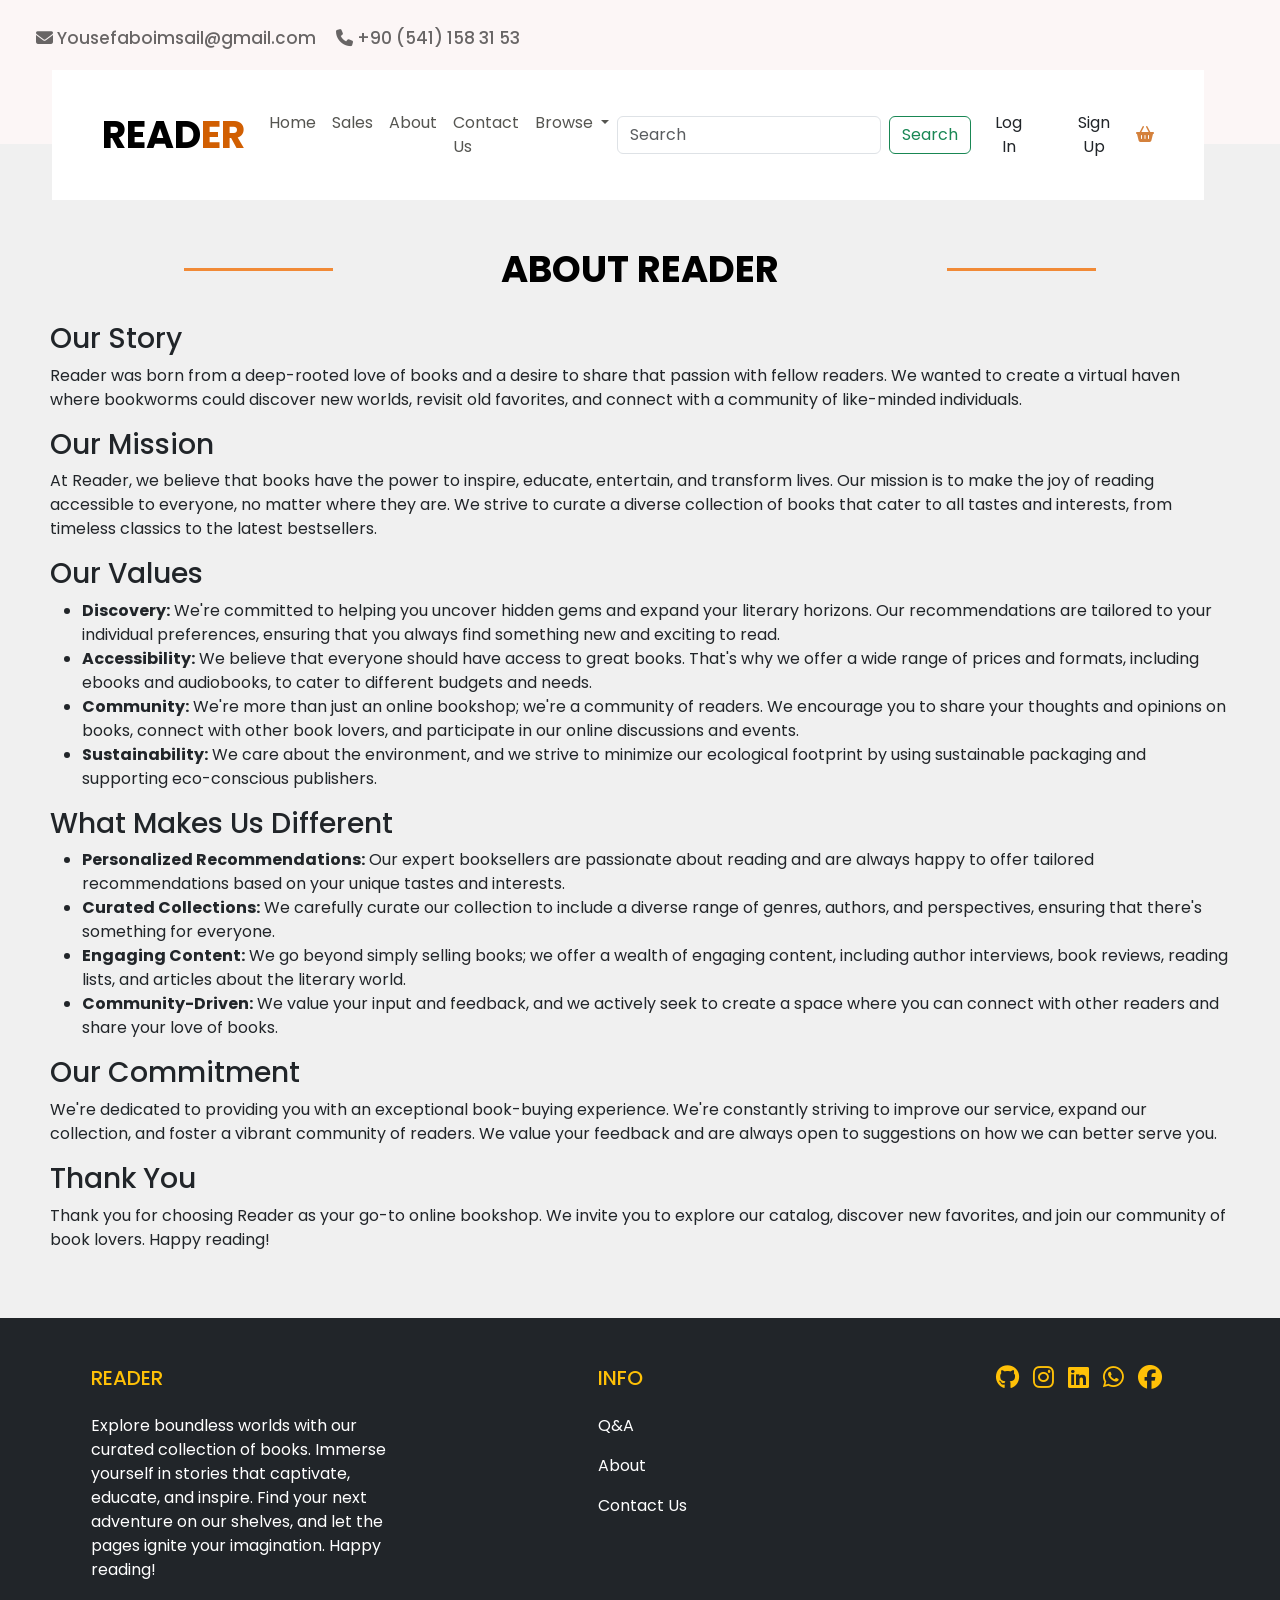
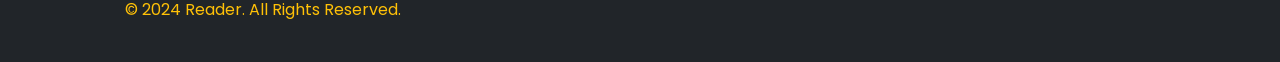
==== reader/About.html @ 8f528233 "Publish portfolio as the site homepage Move the 2024 Reader bookshop site into /reader (all its link" ====
<!DOCTYPE html>
<html lang="en">

<head>
    <meta charset="UTF-8">
    <meta name="viewport" content="width=device-width, initial-scale=1.0">
    <title>About Reader</title>
    <link rel="icon" href="image/android-chrome-192x192.png" type="image/png" sizes="192x192">

    <link rel="stylesheet" href="style.css">
    <link href="https://cdn.jsdelivr.net/npm/bootstrap@5.3.3/dist/css/bootstrap.min.css" rel="stylesheet"
        integrity="sha384-QWTKZyjpPEjISv5WaRU9OFeRpok6YctnYmDr5pNlyT2bRjXh0JMhjY6hW+ALEwIH" crossorigin="anonymous">
    <link rel="preconnect" href="https://fonts.googleapis.com">
    <link rel="preconnect" href="https://fonts.gstatic.com" crossorigin>
    <link href="https://fonts.googleapis.com/css2?family=Poppins:wght@100;200;300;400;500;600;700;800;900&display=swap"
        rel="stylesheet">
    <link rel="stylesheet" href="https://cdnjs.cloudflare.com/ajax/libs/font-awesome/6.4.2/css/all.min.css">
    <style>
        .content {
    padding-top: 80px; /* Adjust the value as needed */
    margin-left: 50px;
    margin-right: 50px;

}

    </style>
</head>

<body>
    <div class="header">
        <div class="nav-top-bar">
            <div class="container-fluid gx-0">
                <div class="text-container">
                    <div class="text-content">
                        <a class="container-Em" href="mailto:Yousefaboimsail@gmail.com">
                            <p class="para-text"><span class="span-text"><i class="fa-solid fa-envelope"></i>
                                    Yousefaboimsail@gmail.com</span></p>
                        </a>
                        <p class="para-text"><span class="span-text"><i class="fa-solid fa-phone"></i>
                                +90 (541) 158 31 53</span></p>
                    </div>
                    <div class="navbar-container">
                        <nav class="navbar navbar-expand-lg">
                            <div class="container-fluid">
                                <a class="navbar-brand" href="index.html">
                                    <h3 class="heading-logo">Read<span class="er">er</span></h3>
                                </a>
                                <button class="navbar-toggler" type="button" data-bs-toggle="collapse"
                                    data-bs-target="#navbarSupportedContent" aria-controls="navbarSupportedContent"
                                    aria-expanded="false" aria-label="Toggle navigation">
                                    <span class="navbar-toggler-icon"></span>
                                </button>
                                <div class="collapse navbar-collapse" id="navbarSupportedContent">
                                    <ul class="navbar-nav me-auto mb-2 mb-lg-0">
                                        <li class="nav-item">
                                            <a class="nav-link" aria-current="page" href="index.html">Home</a>
                                        </li>
                                        <li class="nav-item">
                                            <a class="nav-link" href="Sales.html">Sales</a>
                                        </li>
                                        <li class="nav-item">
                                            <a class="nav-link" href="About.html">About</a>
                                        </li>
                                        <li class="nav-item">
                                            <a class="nav-link" href="contectus.html">Contact Us</a>
                                        </li>
                                        <li class="nav-item dropdown">
                                            <a class="nav-link dropdown-toggle" href="#" role="button"
                                                data-bs-toggle="dropdown" aria-expanded="false">
                                                Browse
                                            </a>
                                            <ul class="dropdown-menu">
                                                <li><a class="dropdown-item" href="RandomBooks.html">Random Books</a>
                                                </li>
                                                <li><a class="dropdown-item" href="Fiction.html">Fiction</a></li>
                                                <li><a class="dropdown-item" href="TrueCrime.html">True Crime</a></li>
                                                <li><a class="dropdown-item" href="Horror.html">Horror</a></li>
                                            </ul>
                                        </li>
                                    </ul>
                                    <form class="d-flex" role="search">
                                        <input class="form-control me-2" type="search" placeholder="Search"
                                            aria-label="Search">
                                        <button class="btn btn-outline-success" type="submit">Search</button>
                                    </form>
                                    <div class="d-grid gap-2 d-md-flex justify-content-md-end">
                                        <button class="btn btn-Light me-md-2" type="button" id="navbarLoginBtn">Log
                                            In</button>
                                        <button class="btn btn-Light" type="button" id="navbarSignupBtn">Sign
                                            Up</button>
                                    </div>
                                    <div class="shopping-nav">
                                        <a href="#" data-bs-toggle="offcanvas" data-bs-target="#offcanvasScrolling"
                                            aria-controls="offcanvasScrolling">
                                            <i id="cart" class="fa-solid fa-basket-shopping"></i>
                                        </a>
                                    </div>
                                </div>
                            </div>
                        </nav>
                    </div>
                </div>
            </div>
        </div>
        <div class="offcanvas offcanvas-end" data-bs-scroll="true" data-bs-backdrop="false" tabindex="-1" id="offcanvasScrolling" aria-labelledby="offcanvasScrollingLabel">
            <div class="offcanvas-header">
                <h5 class="offcanvas-title" id="offcanvasScrollingLabel">Shopping Cart</h5>
                <button type="button" class="btn-close" data-bs-dismiss="offcanvas" aria-label="Close"></button>
            </div>
            <div class="offcanvas-body"> <!-- Added container -->
                <div class="container"> <!-- Container starts here -->
                    <div class="row">
                        <div class="col">
                            <!-- Your content here -->
                            <h6  style="margin-left: -100px;">Your Cart is Empty</h6>
                          <a href="RandomBooks.html"> <button type="button" class="btn btn-warning" style="margin-top: 300px;">Add Items</button></a> 
                        </div>
                    </div>
                </div> <!-- Container ends here -->
            </div>
        </div>
        <div class="modal fade" id="authModal" tabindex="-1" aria-labelledby="authModalLabel" aria-hidden="true">
            <div class="modal-dialog">
                <div class="modal-content">
                    <div class="modal-header">
                        <h1 class="modal-title fs-5" id="authModalLabel">Sign Up</h1>
                        <button type="button" class="btn-close" data-bs-dismiss="modal" aria-label="Close"></button>
                    </div>
                    <div class="modal-body">
                        <div class="container">
                            <div class="form-box">
                                <h1 id="formTitle">Sign Up</h1>
                                <form>
                                    <div class="input-group">
                                        <div class="input-field" id="nameField">
                                            <i class="fa-solid fa-user"></i>
                                            <input type="text" placeholder="Name">
                                        </div>
                                        <div class="input-field">
                                            <i class="fa-solid fa-envelope"></i>
                                            <input type="email" placeholder="Email">
                                        </div>
                                        <div class="input-field" id="passwordField">
                                            <i class="fa-solid fa-lock"></i>
                                            <input type="password" placeholder="Password">
                                        </div>
                                        <p>
                                            Lost password?
                                            <a href="#" id="forgotPasswordBtn">
                                                Click Here
                                            </a>
                                        </p>
                                    </div>
                                    <div class="btn-field">
                                        <button type="button" id="formSignupBtn">Sign Up</button>
                                        <button type="button" id="formLoginBtn" class="disable">Log In</button>
                                    </div>
                                    <div class="btn-field">
                                        <div></div>
                                        <button type="button" id="formSendBtn" class="disable">Send</button>
                                    </div>
                                </form>
                            </div>
                        </div>
                    </div>
                </div>
            </div>
        </div>

        <script src="https://cdn.jsdelivr.net/npm/bootstrap@5.3.3/dist/js/bootstrap.bundle.min.js"
            integrity="sha384-YvpcrYf0tY3lHB60NNkmXc5s9fDVZLESaAA55NDzOxhy9GkcIdslK1eN7N6jIeHz"
            crossorigin="anonymous"></script>
        <script>
            // Code to handle form switching inside the modal
            let formSignupBtn = document.getElementById("formSignupBtn");
            let formLoginBtn = document.getElementById("formLoginBtn");
            let formSendBtn = document.getElementById("formSendBtn");
            let nameField = document.getElementById("nameField");
            let formTitle = document.getElementById("formTitle");
            let passField = document.getElementById("passwordField");
            let forgotPass = document.getElementById("forgotPasswordBtn");
            let navbarLogin = document.getElementById("navbarLoginBtn");
            let navbarSignup = document.getElementById("navbarSignupBtn");

            formSendBtn.onclick = function () {
                passField.style.maxHeight = "60px";
                formSendBtn.style.maxHeight = "0";
                formTitle.innerHTML = "Log In";
                formSignupBtn.classList.remove("disable");
                formLoginBtn.classList.remove("disable");
            }

            forgotPass.onclick = function () {
                nameField.style.maxHeight = "0";
                passField.style.maxHeight = "0";
                formSendBtn.style.maxHeight = "60px";
                formTitle.innerHTML = "Forgot Password";
                formSignupBtn.classList.add("disable");
                formLoginBtn.classList.add("disable");
                formSendBtn.classList.remove("disable");
            }

            formLoginBtn.onclick = function () {
                nameField.style.maxHeight
                    = "0";
                formSendBtn.style.maxHeight = "0";
                passField.style.maxHeight = "60px";
                formTitle.innerHTML = "Log In";
                formSignupBtn.classList.remove("disable");
                formLoginBtn.classList.remove("disable");
                formSendBtn.classList.remove("disable");
            }

            formSignupBtn.onclick = function () {
                nameField.style.maxHeight = "60px";
                passField.style.maxHeight = "60px";
                formSendBtn.style.maxHeight = "0";
                formTitle.innerHTML = "Sign Up";
                formSignupBtn.classList.remove("disable");
                formLoginBtn.classList.remove("disable");
            }


            // Code to handle navbar button clicks to show the modal
            let navbarLoginBtn = document.getElementById("navbarLoginBtn");
            let navbarSignupBtn = document.getElementById("navbarSignupBtn");

            navbarLoginBtn.onclick = function () {
                formLoginBtn.click();
                new bootstrap.Modal(document.getElementById('authModal')).show();
            }

            navbarSignupBtn.onclick = function () {
                formSignupBtn.click();
                new bootstrap.Modal(document.getElementById('authModal')).show();
            }
        </script>
    </div>

    <div class="content" style="margin-bottom: 50px;">
        <div class="container-fluid gx-0">
            <div class="content-1-text" >
                <div class="About-text">
                    <h2 class="heading-about">About Reader</h2>
                    <h3>Our Story</h3>
                    <p>Reader was born from a deep-rooted love of books and a desire to share that passion with fellow
                        readers. We wanted to create a virtual haven where bookworms could discover new worlds, revisit
                        old favorites, and connect with a community of like-minded individuals.</p>

                    <h3>Our Mission</h3>
                    <p>At Reader, we believe that books have the power to inspire, educate, entertain, and transform
                        lives. Our mission is to make the joy of reading accessible to everyone, no matter where they
                        are. We strive to curate a diverse collection of books that cater to all tastes and interests,
                        from timeless classics to the latest bestsellers.</p>

                    <h3>Our Values</h3>
                    <ul>
                        <li><strong>Discovery:</strong> We're committed to helping you uncover hidden gems and expand
                            your literary horizons. Our recommendations are tailored to your individual preferences,
                            ensuring that you always find something new and exciting to read.</li>
                        <li><strong>Accessibility:</strong> We believe that everyone should have access to great books.
                            That's why we offer a wide range of prices and formats, including ebooks and audiobooks, to
                            cater to different budgets and needs.</li>
                        <li><strong>Community:</strong> We're more than just an online bookshop; we're a community of
                            readers. We encourage you to share your thoughts and opinions on books, connect with other
                            book lovers, and participate in our online discussions and events.</li>
                        <li><strong>Sustainability:</strong> We care about the environment, and we strive to minimize
                            our ecological footprint by using sustainable packaging and supporting eco-conscious
                            publishers.</li>
                    </ul>

                    <h3>What Makes Us Different</h3>
                    <ul>
                        <li><strong>Personalized Recommendations:</strong> Our expert booksellers are passionate about
                            reading and are always happy to offer tailored recommendations based on your unique tastes
                            and interests.</li>
                        <li><strong>Curated Collections:</strong> We carefully curate our collection to include a
                            diverse range of genres, authors, and perspectives, ensuring that there's something for
                            everyone.</li>
                        <li><strong>Engaging Content:</strong> We go beyond simply selling books; we offer a wealth of
                            engaging content, including author interviews, book reviews, reading lists, and articles
                            about the literary world.</li>
                        <li><strong>Community-Driven:</strong> We value your input and feedback, and we actively seek to
                            create a space where you can connect with other readers and share your love of books.</li>
                    </ul>

                    <h3>Our Commitment</h3>
                    <p>We're dedicated to providing you with an exceptional book-buying experience. We're constantly
                        striving to improve our service, expand our collection, and foster a vibrant community of
                        readers. We value your feedback and are always open to suggestions on how we can better serve
                        you.</p>

                    <h3>Thank You</h3>
                    <p>Thank you for choosing Reader as your go-to online bookshop. We invite you to explore our
                        catalog, discover new favorites, and join our community of book lovers. Happy reading!</p>
                </div>
            </div>
        </div>
    </div>
    <footer class="bg-dark text-white pt-5 pb-4">
        <div class="container-2. text-center-2 text-md-left">
            <div class="row text-center-2 text-md-left">
                <div class="col-md-3 col-lg-3 col-xl-3 mx-auto ml-3">
                    <h5 class="text-uppercase mb-4 font-weight-bold text-warning">Reader</h5>
                    <p>Explore boundless worlds with our curated collection of books. Immerse yourself in stories that
                        captivate, educate, and inspire. Find your next adventure on our shelves, and let the pages
                        ignite your imagination. Happy reading!</p>
                        
                </div>
                <div class="col-md-2 col-lg-2 col-xl-2 mx-auto ml-3">
                    <h5 class="text-uppercase mb-4 font-weight-bold text-warning">Info</h5>
                    <p>
                        <a href="Q&A.html" class="text-white" style="text-decoration: none;">Q&A</a>
                    </p>
                    <p>
                        <a href="About.html" class="text-white" style="text-decoration: none;">About</a>
                    </p>
                    <p>
                        <a href="contectus.html" class="text-white" style="text-decoration: none;">Contact Us</a>
                    </p>

                </div>
                <div  class="col-md-2 col-lg-2 col-xl-2 mx-auto ml-3">
                    <div class="text-container2">
                        <div  class="social-links ">
                            <a id="social-links" href="https://github.com/yzoomx" target="_blank"><i
                                    class="fa-brands fa-github fa-xl"></i></a>
                            <a id="social-links" href="" target="_blank"><i class="fa-brands fa-instagram fa-xl"></i></a>
                            <a id="social-links" href="https://www.linkedin.com/in/yousef-aboismail-8574a1252/" target="_blank"><i
                                    class="fa-brands fa-linkedin fa-xl"></i></a>
                            <a id="social-links" href="https://wa.me/905411583153" target="_blank"><i
                                    class="fa-brands fa-whatsapp fa-xl"></i></a>
                            <a id="social-links" href="" target="_blank"><i class="fa-brands fa-facebook fa-xl"></i></a>
                        </div>
                    </div>
                </div>
            </div>
                    <p class="copy">&copy; 2024 Reader. All Rights Reserved.</p>

        </div>

    </footer>
</body>

</html>
---- reader/style.css ----
* {
  margin: 0;
  padding: 0;
  box-sizing: border-box;
  font-family: "Poppins", sans-serif;
}
html, body {
  height: 100%;
}

body {
  display: flex;
  flex-direction: column;
  background-color: rgb(240, 240, 240) !important;
  overflow-x: hidden;
  /*height: 200vh;*/
}

.header {
  width: 100%;
  height: 100vh;
  position: relative;
}

.text-continer {
  display: flex;
  align-items: center;
  justify-content: space-between;
}
.container-Em{
  text-decoration: none;
}

.nav-top-bar {
  background-color: #fcf6f6;
  width: 100%;
  height: 16vh;
  padding: 26px;
}

.text-content {
  display: flex;
  align-items: center;
}

.para-text {
  margin-bottom: 0;
  font-size: 17px;
  color: rgba(0, 0, 0, 0.589);
  font-weight: 500;
  margin: 0 4px;
}

.span-text {
  padding: 0 6px;
}
.er{
  color: rgb(209, 95, 2);
}

.navbar-container {
  position: absolute;
  top: 70px;
  left: 52px;
  width: 90%;
  background-color: white;
  padding: 16px 38px;
  z-index: 55;
}

.heading-logo {
  font-size: 38px;
  font-weight: 700;
  text-transform: uppercase;
  margin-bottom: 0;
}


.nav-item .nav-link {
  color: rgba(8, 8, 0, 0.685);
}

.nav-item .nav-link:hover {
  color: rgb(0, 134, 244);
}
#cart{
  color: #d4813c;
}
.home-section {
  width: 100%;
  height: 84%;
}

.home-content {
  width: 100%;
  height: 85vh;
  background-position: right;
  background-size: cover;
  display: flex;
  justify-content: center;
  align-items: center;
  flex-direction: column;
  z-index: -55;
}

.img-1 {
  background-image: linear-gradient(rgba(196, 86, 86, 0.5), rgba(0, 0, 0, 0.5)),
    url("image/img-1.jpeg");
}

.img-2 {
  background-image: linear-gradient(rgba(196, 86, 86, 0.5), rgba(0, 0, 0, 0.5)),
    url("image/img-2.jpeg");
}

.img-3 {
  background-image: linear-gradient(rgba(196, 86, 86, 0.5), rgba(0, 0, 0, 0.5)),
    url("image/img-3.jpeg");
}
.img-4 {
  background-image: linear-gradient(rgba(196, 86, 86, 0.5), rgba(0, 0, 0, 0.5)),
    url("image/imgb-21.jpg");
}

.content-home {
  display: flex;
  justify-content: center;
  align-items: center;
  flex-direction: column;
  color: white;
}

.heading-home {
  font-size: 26px;
  font-weight: 600;
  margin-bottom: 22px;
}
.special-offer {
  color: red;
  position: sticky;
  font-size: 10em;
  font-weight: bold;
}

.heading-lg-home {
  font-size: 70px;
  font-weight: 700;
  letter-spacing: 1px;
  margin: 10px 0;
  text-align: center;
}

.btn-home {
  display: inline-block;
  padding: 18px 38px;
  background-color: rgb(209, 95, 2);
  text-decoration: none;
  color: white;
  font-size: 16px;
  font-weight: 600;
  margin: 28px 0 0 0;
  transition: 0.2s ease-in;
}

.btn-home:hover {
  background-color: rgb(229, 120, 22);
}

.icon-scroll {
  color: #fff;
  background-color: #212121;
  border-color: #212121;
  padding: 12px;
  font-size: 20px;
}
.about {
  width: 100%;
  margin-top: 120px;
  margin-bottom: 120px;
}
.heading-about {
  color: #000;
  display: block;
  font-size: 37px;
  font-weight: 700;
  line-height: 50px;
  text-transform: uppercase;
  text-align: center;
  padding: 20px 0px;
  position: relative;
}
.heading-about::before {
  content: "";
  position: absolute;
  top: 44px;
  left: 134px;
  width: 80px;
  background-color: rgb(241, 138, 54);
  height: 3px;
  width: 149px;
}
.heading-about::after {
  content: "";
  position: absolute;
  top: 44px;
  right: 134px;
  width: 80px;
  background-color: rgb(241, 138, 54);
  height: 3px;
  width: 149px;
}
.para-about-details {
  display: block;
  color: #0e0f10;
  font-size: 16px;
  line-height: 35px;
  margin-bottom: 0px;
  text-align: center;
  max-width: 1000px;
  margin: auto;
}

.img-about{
  margin-top: auto;
}

/* this part and bellow contains the style for the login page */
.container {
  width: 100%;
  padding: 20px;
  display: flex;
  justify-content: center;
  align-items: center;
  background-color: #f4f4f4;
}

.form-box {
  width: 100%;
  max-width: 450px;
  background: #fff;
  padding: 50px 40px 60px;
  border-radius: 10px;
  box-shadow: 0px 5px 10px rgba(0, 0, 0, 0.1);
  text-align: center;
}

.form-box h1 {
  font-size: 30px;
  margin-bottom: 20px;
  color: #333;
  position: relative;
}

.form-box h1::after {
  content: "";
  width: 30px;
  height: 4px;
  border-radius: 3px;
  background: #d4813c;
  position: absolute;
  bottom: -10px;
  left: 50%;
  transform: translateX(-50%);
}

.input-group {
  margin-bottom: 30px;
  /* begin - center the input boxes in the login/signup pages */
  display: flex;
  flex-direction: column;
  align-items: center; /* Center the input fields horizontally */
  /* end - center the input boxes in the login/signup pages */

}

.input-field {
  background: #eaeaea;
  margin: 15px 0;
  border-radius: 5px;
  display: flex;
  align-items: center;
  padding: 0 15px;
  transition: max-height 0.5s;
  overflow: hidden;
}

input {
  width: 100%;
  background: transparent;
  border: 0;
  outline: 0;
  padding: 18px 15px;
  color: #333;
  font-size: 16px;
  position: sticky;
}

.input-field i {
  color: #999;
  margin-right: 10px;
}

form p {
  text-align: left;
  font-size: 14px;
  margin: 15px 0;
}

form p a {
  text-decoration: none;
  color: #2170d8;
}

.btn-field {
  display: flex;
  justify-content: space-between;
  margin-top: 20px;
}

.btn-field button {
  flex-basis: 48%;
  background: #d4813c;
  color: #fff;
  height: 45px;
  border-radius: 3px;
  border: 0;
  outline: 0;
  cursor: pointer;
  transition: background 0.3s;
}
#navbarLoginBtn:hover{
  background: #bf6c27;
}
#navbarSignupBtn:hover{
  background: #bf6c27;
}
#navbarSignupBtn , #navbarLoginBtn{
  margin: 10px;
}

.btn-field button:hover {
  background: #bf6c27;
}

.btn-field button.disable {
  background: #eaeaea;
  color: #555;
}

.disable:hover {
  background: #eaeaea;
  cursor: not-allowed;
}
.disable{
  display: none;
}

@media (max-width: 768px) {
  .form-box {
    padding: 30px 20px;
  }
}
/* the styling for the signin and signup ends here */

.card{
  margin-right: 30px;
  margin-left:30px;
  padding: 15px;
  height: 100%;
}
.card-1{
  margin-right: 30px;
  margin-left: 30px;
  padding: 15px;
  height: 100%;
}
.card-2{
  margin-right: 30px;
  margin-left: 30px;
  padding: 15px;
  height: 100%;
}
.card-3{
  margin-right: 30px;
  margin-left: 30px;
  padding: 15px;
  height: 100%;
}
.card-4{
  margin-right: 30px;
  margin-left: 30px;
  padding: 15px;
  height: 100%;
}
.card-5{
  margin-right: 30px;
  margin-left: 30px;
  padding: 15px;
  height: 100%;
}
.card-body{
  padding: 15px;
}

.container-book{
  background: none;
}

.text-container2{
  display: flex;
  justify-content: space-between;
  align-items: center;  
}
#social-links{
  color: rgb(255, 193, 7);
  margin-right: 10px;
}

.copy{
  margin-left: 125px;
  color: rgb(255, 193, 7);

}

#accordionExample{
  margin-top: 200px;
}
.content {
  flex: 1;
}
.footer {
  width: 100%;
  background-color: #333;
  color: #fff;
  text-align: center;
}
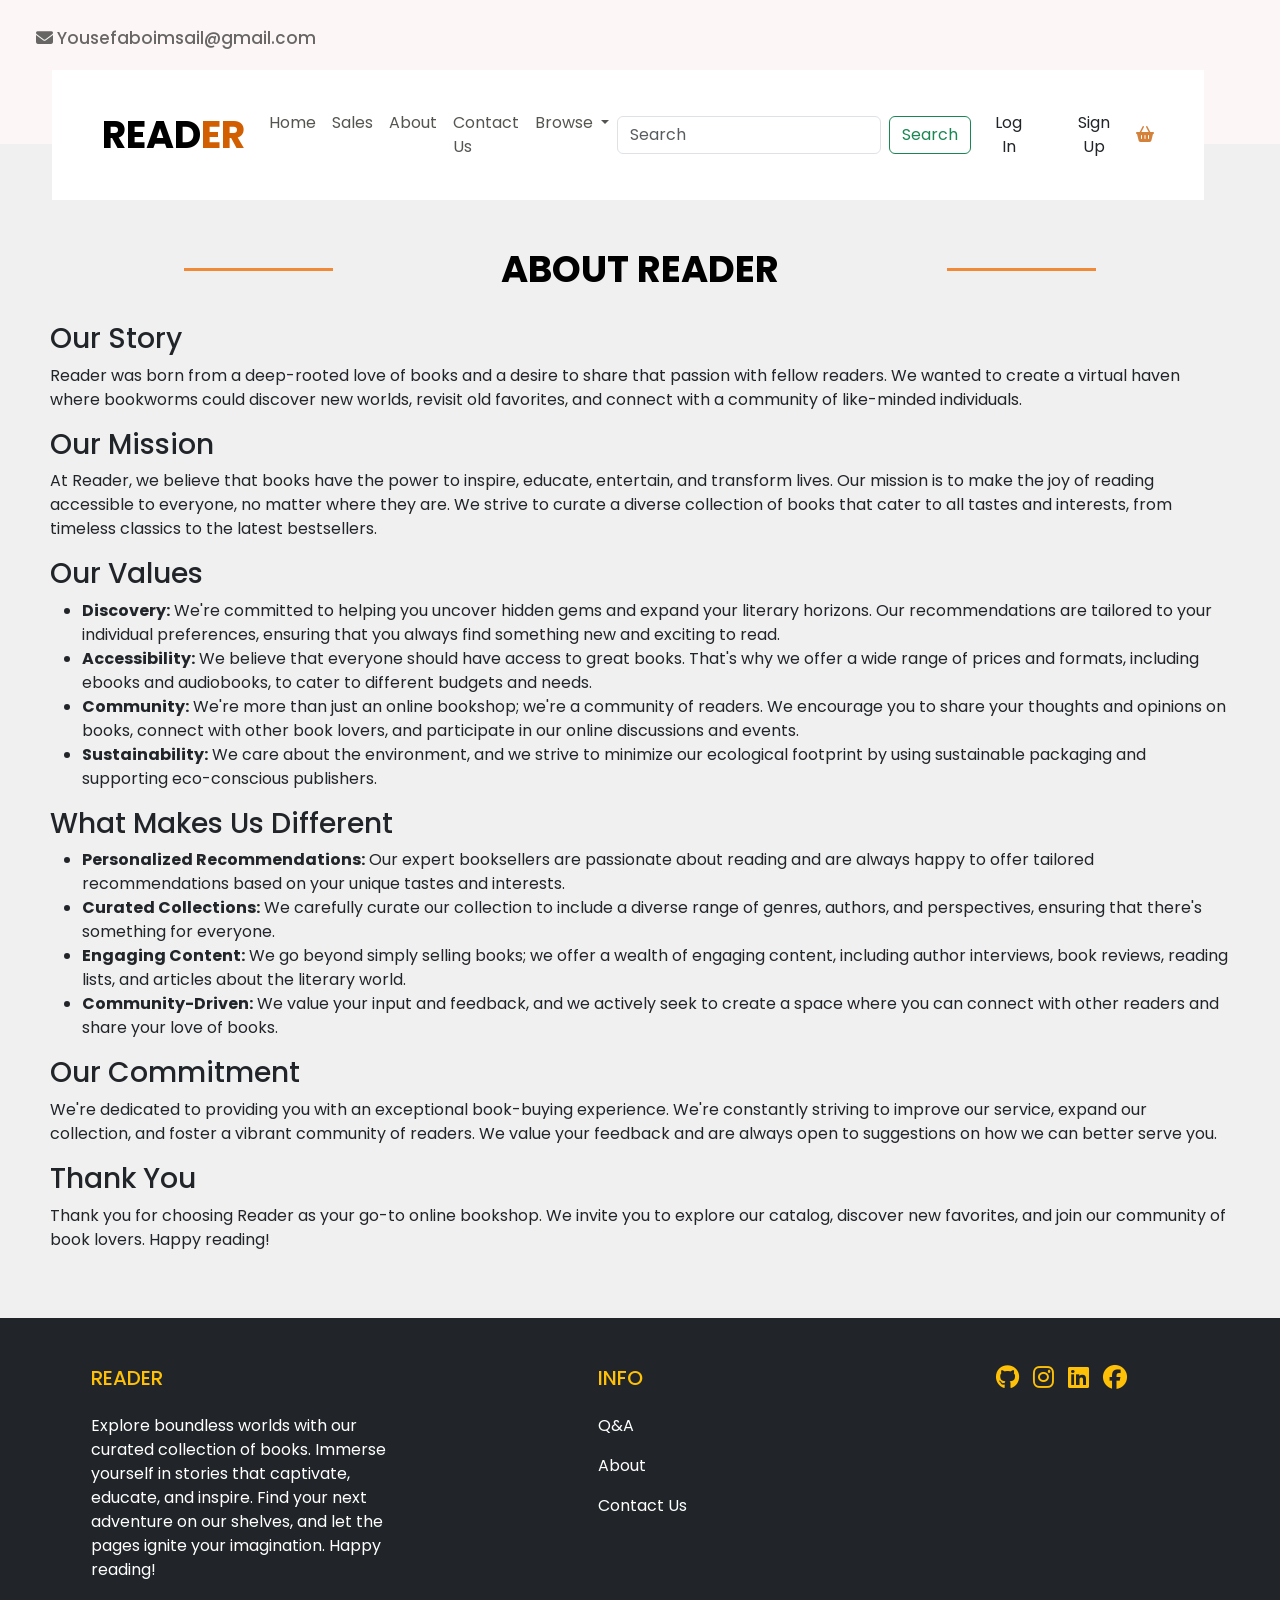
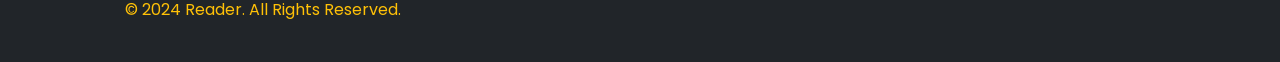
==== commit cb1a0499: "Remove phone number from the Reader pages Drop the phone line from the top bar and the WhatsApp foot" ====
--- a/reader/About.html
+++ b/reader/About.html
@@ -36,8 +36,6 @@
                             <p class="para-text"><span class="span-text"><i class="fa-solid fa-envelope"></i>
                                     Yousefaboimsail@gmail.com</span></p>
                         </a>
-                        <p class="para-text"><span class="span-text"><i class="fa-solid fa-phone"></i>
-                                +90 (541) 158 31 53</span></p>
                     </div>
                     <div class="navbar-container">
                         <nav class="navbar navbar-expand-lg">
@@ -328,8 +326,6 @@
                             <a id="social-links" href="" target="_blank"><i class="fa-brands fa-instagram fa-xl"></i></a>
                             <a id="social-links" href="https://www.linkedin.com/in/yousef-aboismail-8574a1252/" target="_blank"><i
                                     class="fa-brands fa-linkedin fa-xl"></i></a>
-                            <a id="social-links" href="https://wa.me/905411583153" target="_blank"><i
-                                    class="fa-brands fa-whatsapp fa-xl"></i></a>
                             <a id="social-links" href="" target="_blank"><i class="fa-brands fa-facebook fa-xl"></i></a>
                         </div>
                     </div>
